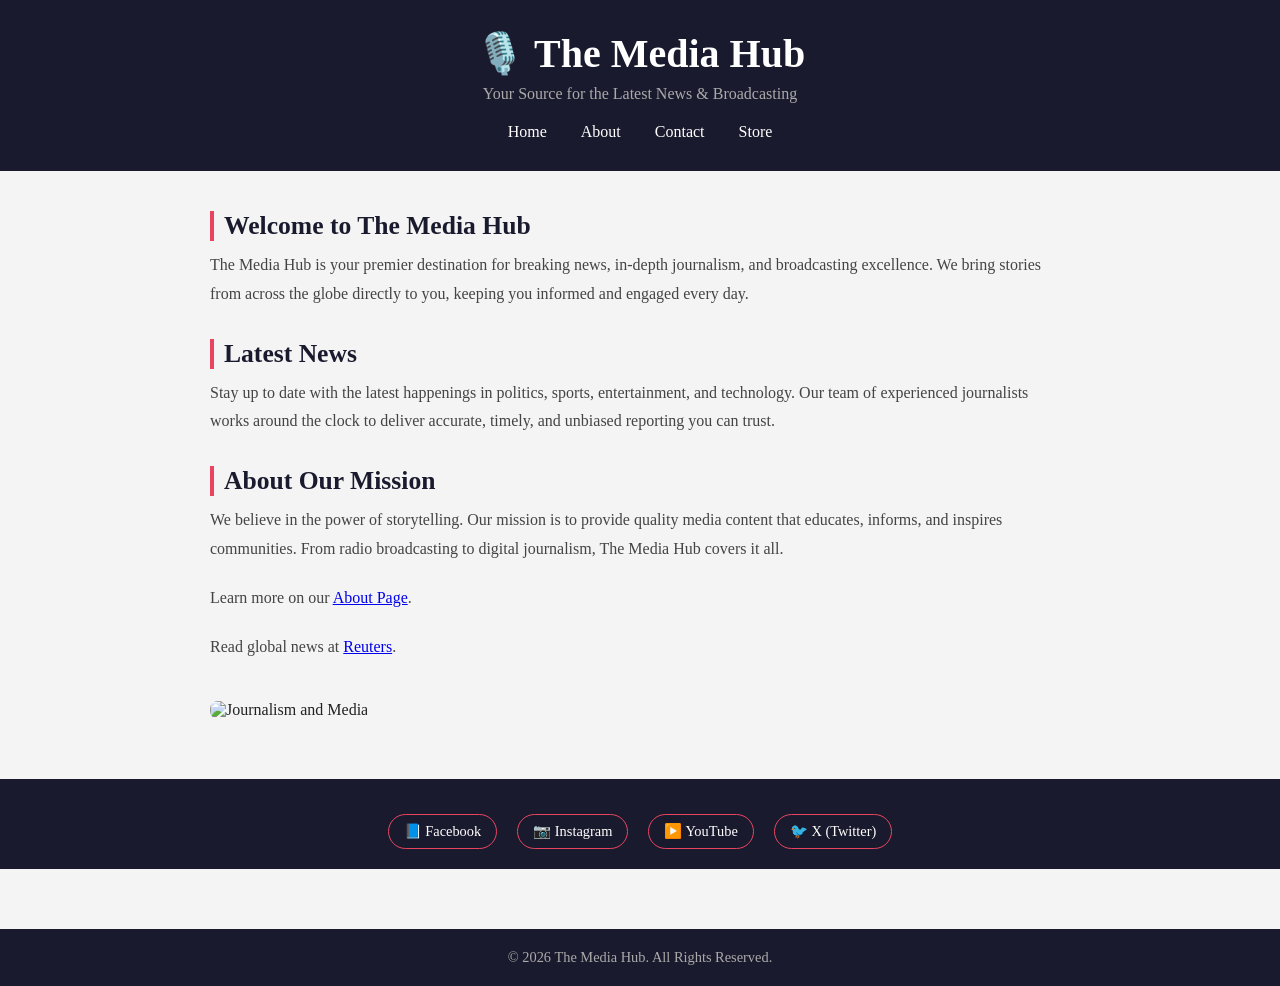
==== index.html @ 6af46b29 "Fix: Rename files to lowercase for GitHub Pages compatibility" ====
<!DOCTYPE html>
<html lang="en">
<head>
  <meta charset="UTF-8" />
  <meta name="viewport" content="width=device-width, initial-scale=1.0"/>
  <title>The Media Hub</title>
  <link rel="stylesheet" href="style.css" />
</head>
<body>

  <!-- HEADER & NAVIGATION -->
  <header>
    <h1>🎙️ The Media Hub</h1>
    <p class="tagline">Your Source for the Latest News & Broadcasting</p>
    <nav>
      <a href="index.html">Home</a>
      <a href="about.html">About</a>
      <a href="contact.html">Contact</a>
      <a href="store.html">Store</a>
    </nav>
  </header>

  <!-- MAIN CONTENT -->
  <main>
    <h2>Welcome to The Media Hub</h2>
    <p>The Media Hub is your premier destination for breaking news, in-depth journalism, 
    and broadcasting excellence. We bring stories from across the globe directly to you, 
    keeping you informed and engaged every day.</p>

    <h2>Latest News</h2>
    <p>Stay up to date with the latest happenings in politics, sports, entertainment, 
    and technology. Our team of experienced journalists works around the clock to deliver 
    accurate, timely, and unbiased reporting you can trust.</p>

    <h2>About Our Mission</h2>
    <p>We believe in the power of storytelling. Our mission is to provide quality media 
    content that educates, informs, and inspires communities. From radio broadcasting to 
    digital journalism, The Media Hub covers it all.</p>
<!-- INTERNAL LINK -->
<p>Learn more on our <a href="about.html">About Page</a>.</p>

<!-- EXTERNAL LINK -->
<p>Read global news at <a href="https://www.reuters.com" target="_blank">Reuters</a>.</p>
    <!-- IMAGE -->
    <img src="https://images.unsplash.com/photo-1504711434969-e33886168f5c?w=900" 
         alt="Journalism and Media" />
  </main>

  <!-- FOOTER -->
  <footer>

  <div class="social-links">
    <a href="https://www.facebook.com" target="_blank">📘 Facebook</a>
    <a href="https://www.instagram.com" target="_blank">📷 Instagram</a>
    <a href="https://www.youtube.com" target="_blank">▶️ YouTube</a>
    <a href="https://www.x.com" target="_blank">🐦 X (Twitter)</a>
  </div>
  </footer>
  <footer>
    <p>&copy; 2026 The Media Hub. All Rights Reserved.</p>
  </footer>

</body>
</html>
---- style.css ----
* {
  margin: 0;
  padding: 0;
  box-sizing: border-box;
}

body {
  font-family: 'Georgia', serif;
  background-color: #f4f4f4;
  color: #222;
}

/* HEADER */
header {
  background-color: #1a1a2e;
  color: white;
  padding: 30px 20px;
  text-align: center;
}

header h1 {
  font-size: 2.5em;
  margin-bottom: 8px;
}

.tagline {
  font-size: 1em;
  color: #aaa;
  margin-bottom: 20px;
}

/* NAVIGATION */
nav {
  margin-top: 10px;
}

nav a {
  color: white;
  text-decoration: none;
  margin: 0 15px;
  font-size: 1em;
  border-bottom: 2px solid transparent;
  transition: border 0.3s;
}

nav a:hover {
  border-bottom: 2px solid #e94560;
}

/* MAIN CONTENT */
main {
  max-width: 900px;
  margin: 40px auto;
  padding: 0 20px;
}

main h2 {
  font-size: 1.6em;
  color: #1a1a2e;
  margin: 30px 0 10px;
  border-left: 4px solid #e94560;
  padding-left: 10px;
}

main p {
  font-size: 1em;
  line-height: 1.8;
  margin-bottom: 20px;
  color: #444;
}

/* IMAGE */
img {
  width: 100%;
  border-radius: 8px;
  margin-top: 20px;
}

/* FOOTER */
footer {
  background-color: #1a1a2e;
  color: #aaa;
  text-align: center;
  padding: 20px;
  margin-top: 60px;
  font-size: 0.9em;
}
/* SOCIAL MEDIA LINKS */
.social-links {
  margin-top: 15px;
  display: flex;
  justify-content: center;
  gap: 20px;
  flex-wrap: wrap;
}

.social-links a {
  color: #ffffff;
  text-decoration: none;
  font-size: 1em;
  padding: 8px 15px;
  border: 1px solid #e94560;
  border-radius: 20px;
  transition: background 0.3s;
}

.social-links a:hover {
  background-color: #e94560;
  color: white;
}
/* BOOKING FORM */
.booking-form {
  background: white;
  padding: 30px;
  border-radius: 10px;
  box-shadow: 0 2px 10px rgba(0,0,0,0.1);
  margin-top: 20px;
}

.form-group {
  margin-bottom: 20px;
}

.form-group label {
  display: block;
  font-weight: bold;
  margin-bottom: 6px;
  color: #1a1a2e;
}

.form-group input,
.form-group select,
.form-group textarea {
  width: 100%;
  padding: 10px 15px;
  border: 1px solid #ccc;
  border-radius: 6px;
  font-size: 1em;
  font-family: Georgia, serif;
}

.form-group input:focus,
.form-group select:focus,
.form-group textarea:focus {
  outline: none;
  border-color: #e94560;
}

button {
  background-color: #e94560;
  color: white;
  padding: 12px 30px;
  border: none;
  border-radius: 6px;
  font-size: 1em;
  cursor: pointer;
  transition: background 0.3s;
}

button:hover {
  background-color: #c73652;
}

/* CONTACT DETAILS */
.contact-details {
  background: white;
  padding: 20px 30px;
  border-radius: 10px;
  box-shadow: 0 2px 10px rgba(0,0,0,0.1);
  margin-top: 20px;
  line-height: 2;
}

h3 {
  color: #e94560;
  margin: 25px 0 8px;
  font-size: 1.2em;
}
.store-grid {
  display: grid;
  grid-template-columns: repeat(auto-fit, minmax(250px, 1fr));
  gap: 20px;
  margin-top: 20px;
}

.product-card {
  background: white;
  border-radius: 10px;
  padding: 15px;
  box-shadow: 0 2px 10px rgba(0,0,0,0.1);
  text-align: center;
}

.product-card img {
  width: 100%;
  height: 180px;
  object-fit: cover;
  border-radius: 8px;
}

.price {
  color: #e94560;
  font-size: 1.2em;
  font-weight: bold;
  margin: 10px 0;
}
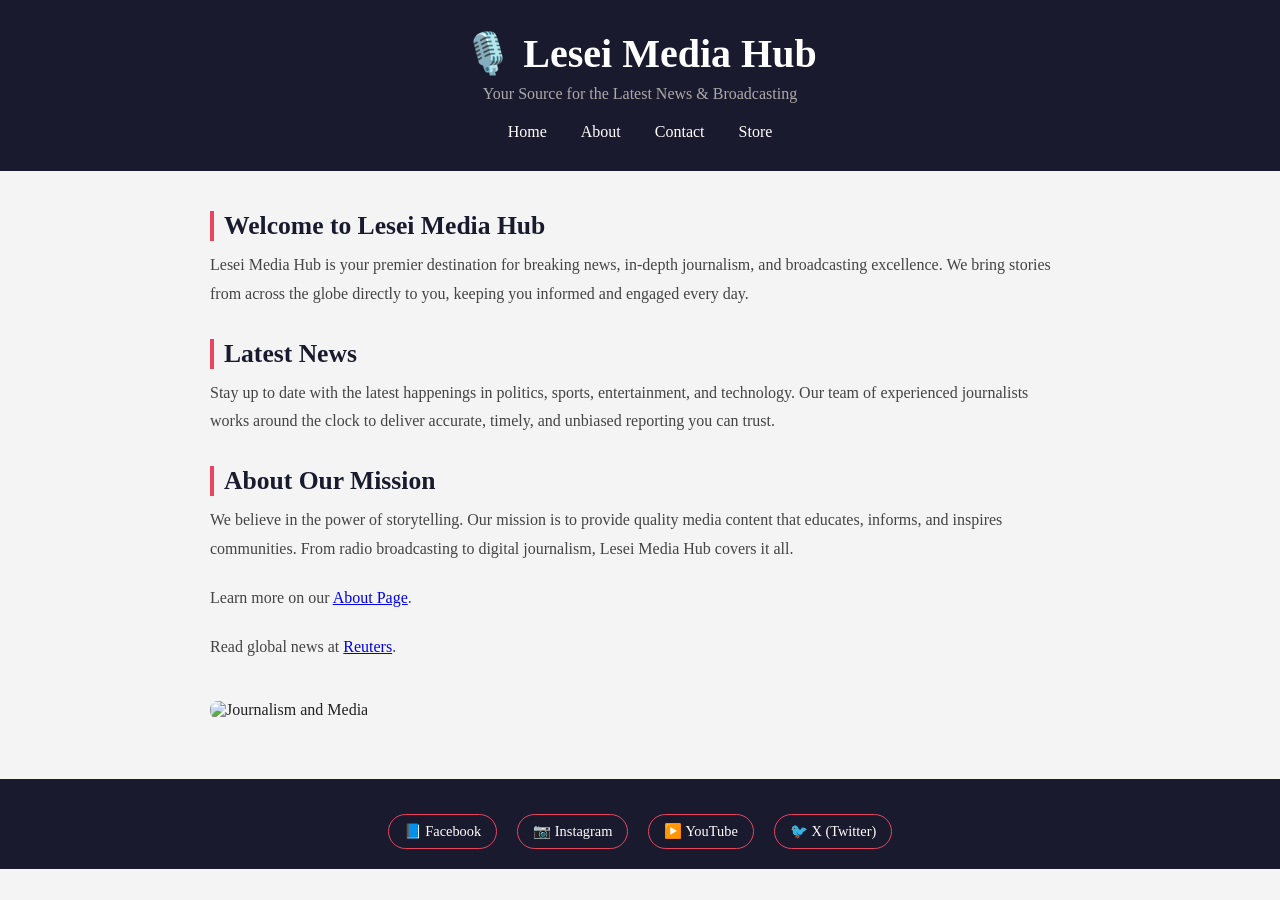
==== commit b233928f: "Update index.html: Change title to Lesei Media Hub and remove copyright text" ====
--- a/index.html
+++ b/index.html
@@ -3,14 +3,14 @@
 <head>
   <meta charset="UTF-8" />
   <meta name="viewport" content="width=device-width, initial-scale=1.0"/>
-  <title>The Media Hub</title>
+  <title>Lesei Media Hub</title>
   <link rel="stylesheet" href="style.css" />
 </head>
 <body>
 
   <!-- HEADER & NAVIGATION -->
   <header>
-    <h1>🎙️ The Media Hub</h1>
+    <h1>🎙️ Lesei Media Hub</h1>
     <p class="tagline">Your Source for the Latest News & Broadcasting</p>
     <nav>
       <a href="index.html">Home</a>
@@ -22,8 +22,8 @@
 
   <!-- MAIN CONTENT -->
   <main>
-    <h2>Welcome to The Media Hub</h2>
-    <p>The Media Hub is your premier destination for breaking news, in-depth journalism, 
+    <h2>Welcome to Lesei Media Hub</h2>
+    <p>Lesei Media Hub is your premier destination for breaking news, in-depth journalism, 
     and broadcasting excellence. We bring stories from across the globe directly to you, 
     keeping you informed and engaged every day.</p>
 
@@ -35,7 +35,7 @@
     <h2>About Our Mission</h2>
     <p>We believe in the power of storytelling. Our mission is to provide quality media 
     content that educates, informs, and inspires communities. From radio broadcasting to 
-    digital journalism, The Media Hub covers it all.</p>
+    digital journalism, Lesei Media Hub covers it all.</p>
 <!-- INTERNAL LINK -->
 <p>Learn more on our <a href="about.html">About Page</a>.</p>
 
@@ -56,9 +56,6 @@
     <a href="https://www.x.com" target="_blank">🐦 X (Twitter)</a>
   </div>
   </footer>
-  <footer>
-    <p>&copy; 2026 The Media Hub. All Rights Reserved.</p>
-  </footer>
 
 </body>
-</html>+</html>
